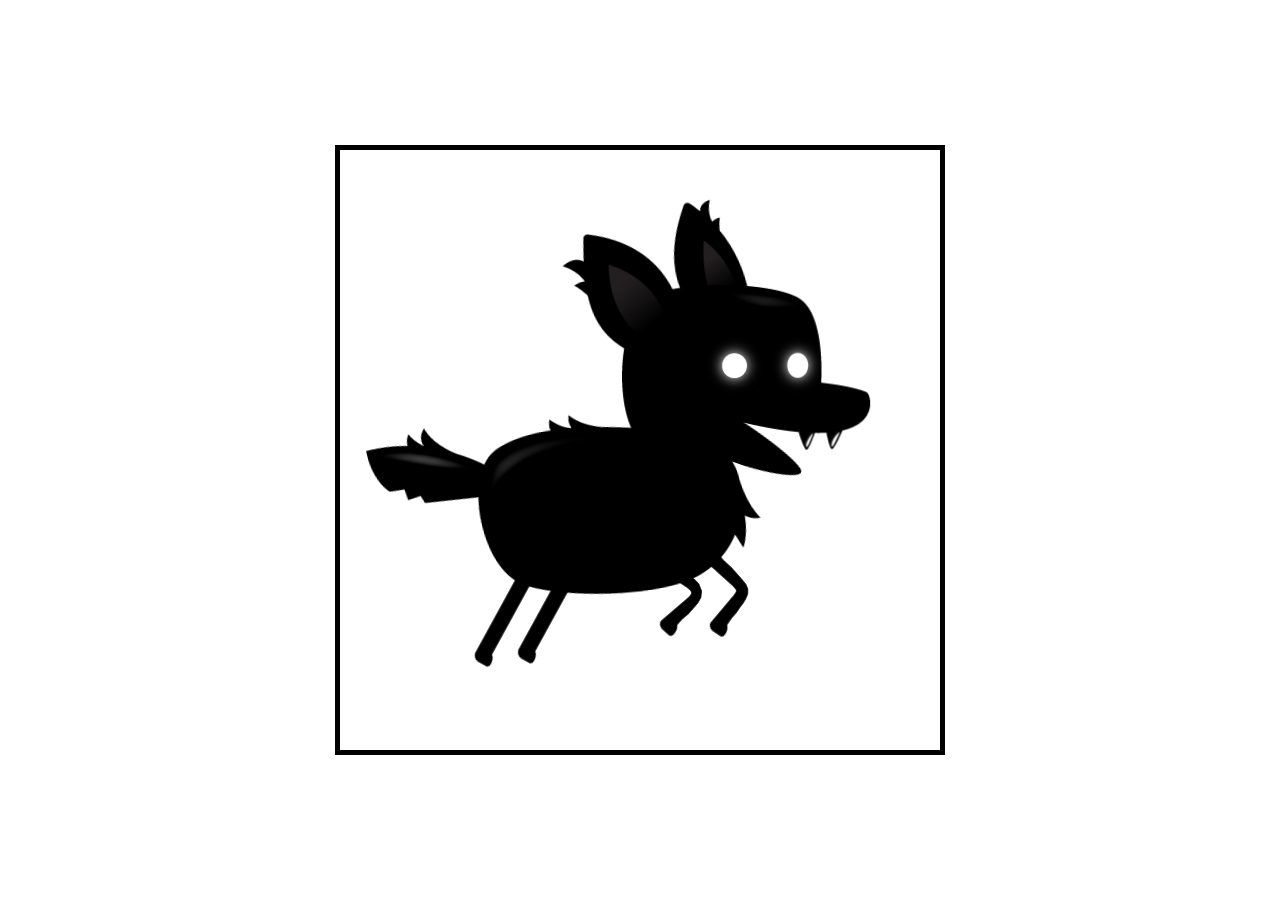
==== project_01/spriteAnimations/files/index.html @ a0515067 "Working with animations" ====
<!DOCTYPE html>
<html lang="en">
<head>
    <meta charset="UTF-8">
    <meta http-equiv="X-UA-Compatible" content="IE=edge">
    <meta name="viewport" content="width=device-width, initial-scale=1.0">
    <title>Sprite Animations</title>
    <link rel="stylesheet" href="styles/style.css">
</head>
<body>
    
    <canvas id="canvas1">

    </canvas>
    
    <script src="script.js"></script>
</body>
</html>
---- project_01/spriteAnimations/files/styles/style.css ----
#canvas1{
    border: 5px solid black;
    position: absolute;
    top: 50%;
    left: 50%;
    transform: translate(-50%,-50%);
    width: 600px;
    height: 600px;
    

}
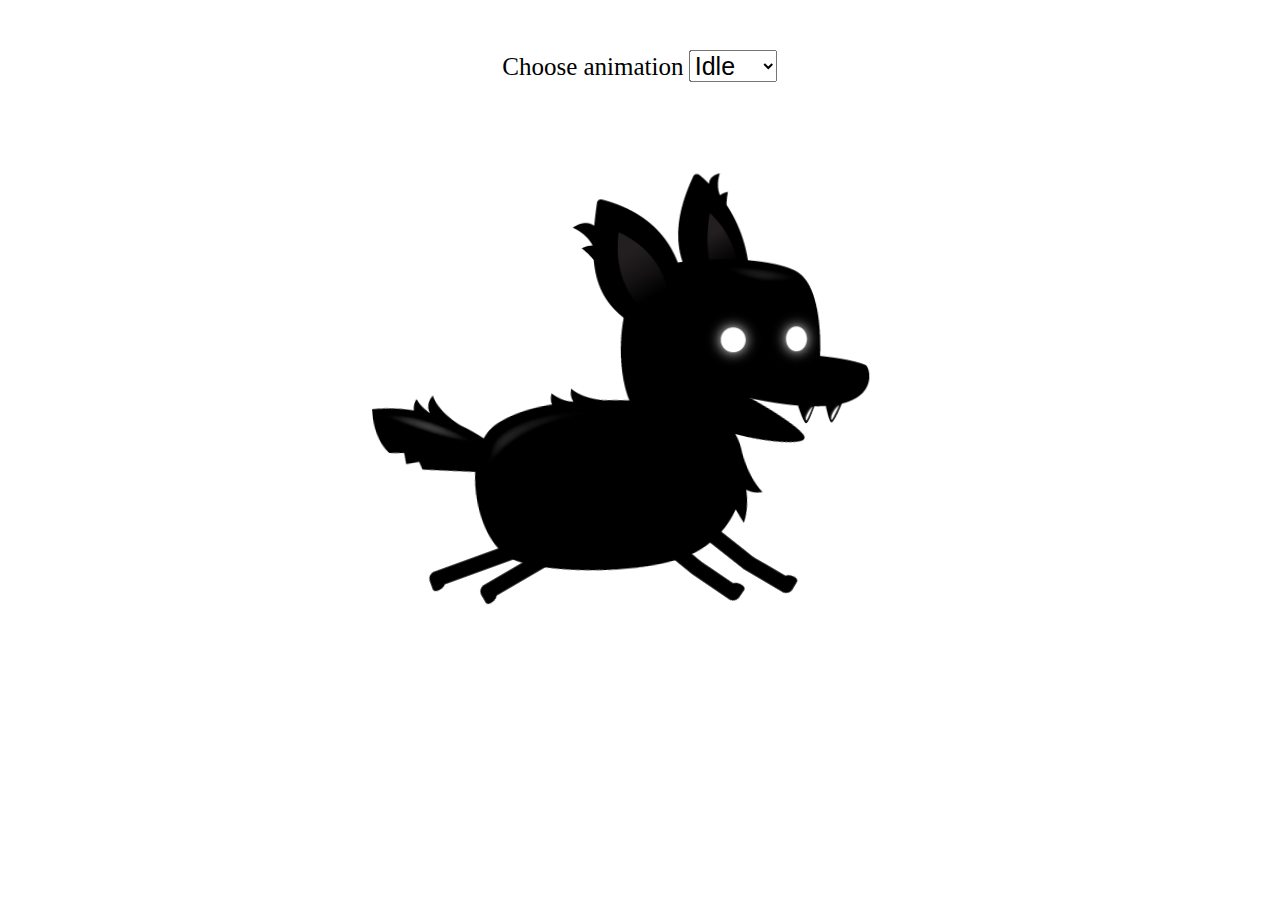
==== commit 22f35cb4: "Animation option" ====
--- a/project_01/spriteAnimations/files/index.html
+++ b/project_01/spriteAnimations/files/index.html
@@ -9,9 +9,23 @@
 </head>
 <body>
     
-    <canvas id="canvas1">
+    <canvas id="canvas1"></canvas>
+    <div class="controls">
+        <label for="animations">Choose animation</label>
+        <select name="animations" id="animations">
+            <option value="idle">Idle</option>
+            <option value="jump">jump</option>
+            <option value="fall">fall</option>
+            <option value="run">run</option>
+            <option value="dizzy">dizzy</option>
+            <option value="sit">sit</option>
+            <option value="roll">roll</option>
+            <option value="bite">bite</option>
+            <option value="ko">ko</option>
+            <option value="getHit">getHit</option>
 
-    </canvas>
+        </select>
+    </div>
     
     <script src="script.js"></script>
 </body>
--- a/project_01/spriteAnimations/files/styles/style.css
+++ b/project_01/spriteAnimations/files/styles/style.css
@@ -1,6 +1,5 @@
 
 #canvas1{
-    border: 5px solid black;
     position: absolute;
     top: 50%;
     left: 50%;
@@ -9,4 +8,19 @@
     height: 600px;
     
 
+}
+
+.controls{
+    position: absolute;
+    z-index: 10;
+    top: 50px;
+    left: 50%;
+    transform: translateX(-50%);
+
+
+}
+
+.controls, select, option{
+
+    font-size:25px;
 }